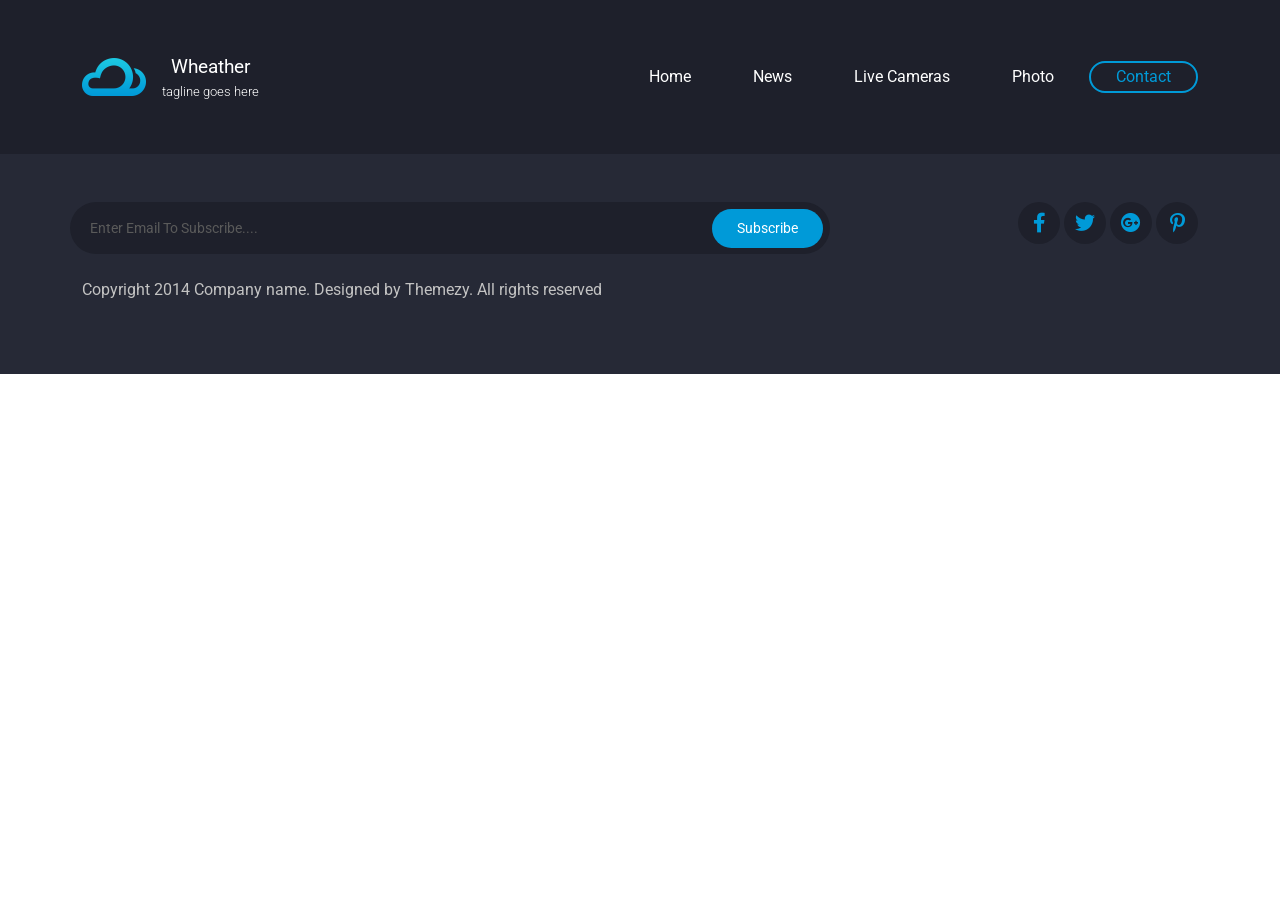
==== contact.html @ 41b4d824 "my first commit at this project" ====
<!DOCTYPE html>
<html lang="en">
  <head>
    <meta charset="UTF-8" />
    <meta name="viewport" content="width=device-width, initial-scale=1.0" />
    <!-- ROBOTO Font -->
    <link
      href="https://fonts.googleapis.com/css2?family=Roboto:wght@100;300;400;500;700;900&display=swap"
      rel="stylesheet"
    />
    <!-- Bootstrsp path -->
    <link rel="stylesheet" href="CSS/bootstrap.min.css" />
    <!-- Font Awesome path -->
    <link rel="stylesheet" href="CSS/all.min.css" />
    <!-- CSS path -->
    <link rel="stylesheet" href="CSS/main.css" />
    <title>Document</title>
  </head>
  <body>
    <!-- START OF REGION NAVBAR SECTION -->
    <nav
      class="navbar navbar-expand-lg bg-dark navbar-dark text-center py-5"
      id="navSection"
    >
      <div class="container">
        <img src="imgs/logo.png" alt="wheather logo" class="me-3" />
        <div class="logoText">
          <a class="navbar-brand m-0" href="index.html"
            >Wheather
            <p class="logo-p m-0 fw-light">tagline goes here</p>
          </a>
        </div>

        <button
          class="navbar-toggler"
          type="button"
          data-bs-toggle="collapse"
          data-bs-target="#navbarSupportedContent"
          aria-controls="navbarSupportedContent"
          aria-expanded="false"
          aria-label="Toggle navigation"
        >
          <span class="navbar-toggler-icon"></span>
        </button>

        <div class="collapse navbar-collapse" id="navbarSupportedContent">
          <ul class="navbar-nav ms-auto mb-2 mb-lg-0 gap-2 mt-lg-0 mt-4">
            <li class="nav-item">
              <a class="nav-link " aria-current="page" href="index.html"
                >Home</a
              >
            </li>
            <li class="nav-item">
              <a class="nav-link" href="#">News</a>
            </li>
            <li class="nav-item">
              <a class="nav-link" href="#">Live Cameras</a>
            </li>
            <li class="nav-item">
              <a class="nav-link" href="#">Photo</a>
            </li>
            <li class="nav-item">
              <a class="nav-link active" href="contact.html">Contact</a>
            </li>
          </ul>
        </div>
      </div>
    </nav>
    <!-- END OF REGION  -->

        <!-- START OF REGION FOOTER SECTION -->
        <footer class="">
            <div class="container py-5">
              <div class="footerConten row mb-4">
                <div class="searchSection position-relative col-md-8 g-0">
                  <input
                    type="text"
                    id="search"
                    class="form-control text-white"
                    placeholder="Enter Email To Subscribe...."
                  />
                  <button class="form-search-button btn rounded-pill px-4 py-2">
                    Subscribe
                  </button>
                </div>
                <div class="social-links col-md-4 text-md-end mt-md-0 mt-3 ">
                  <i class="fa-brands fa-facebook-f"></i>
                  <i class="fa-brands fa-twitter"></i>
                  <i class="fa-brands fa-google-plus"></i>
                  <i class="fa-brands fa-pinterest-p"></i>
                </div>
              </div>
              <p>
                Copyright 2014 Company name. Designed by Themezy. All rights reserved
              </p>
              </div>
            </div>
          </footer>
          <!-- END OF REGION  -->
    <!-- Bootstrap Js path -->
    <script src="JS/bootstrap.bundle.min.js"></script>
    <!-- Main Js path -->
    <script src="JS/main.js"></script>
  </body>
</html>
---- CSS/main.css ----
/* START OF REGION GENERAL STYLE */
*,
*::after,
*::before {
  padding: 0;
  margin: 0;
  box-sizing: border-box;
}

body {
  font-family: "Roboto", sans-serif;
}

a {
  text-decoration: none;
  color: inherit;
}

a,
span {
  display: inline-block;
}

ul {
  list-style-type: none;
}

:root {
  --mainColor: #009ad8;
  --bgColor: #1e202b;
}
/* END OF REGION  */

/* START OF REGION NAVBAR SECTION */
#navSection .logoText a {
  font-size: 1.2rem;
}
#navSection .logoText a .logo-p {
  font-size: 0.8rem;
}

.navbar {
  background-color: var(--bgColor) !important;
}

.navbar-nav .nav-link {
  color: white;
  border: 2px solid transparent;
  border-radius: 3.125rem;
  padding-block: 0.125rem !important;
  padding-inline: 1.5625rem !important;
  transition: all 0.4s ease-in-out;
}

.navbar-nav .nav-link:hover {
  color: var(--mainColor);
  border-color: var(--mainColor);
}

.navbar-nav .nav-link.active {
  padding-block: 0.125rem;
  padding-inline: 1.5625rem;
  color: var(--mainColor);
  border-color: var(--mainColor);
}
/* END OF REGION */

/* START OF REGION INPUT SECTION */
.input-from {
  background-image: url(../imgs/banner.png);
  padding-block: 4rem;
  background-position: center;
  background-size: cover;
  min-height: 350px;
}

#search {
  background-color: var(--bgColor);
  border: none;
  font-size: 0.9375rem;
  padding-inline: 1.25rem;
  padding-block: 0.9375rem;
  border-radius: 100vh;
}

#search:focus {
  box-shadow: none;
  border: none;
}

#search::placeholder {
  color: #5a5a5a;
  font-size: 0.875rem;
}

.form-search-button {
  margin: 0.4688rem;
  top: 0;
  right: 0;
  position: absolute;
  color: white;
  font-size: 0.875rem;
  background-color: var(--mainColor);
}

.form-search-button:hover {
  background-color: var(--mainColor);
  color: white;
}

.btn-check:checked + .btn,
.btn.active,
.btn.show,
.btn:first-child:active,
:not(.btn-check) + .btn:active {
  background-color: var(--mainColor);
  color: white;
  border: var(--mainColor);
}
/* END OF REGION */

/* START OF REGION FOOTER SECTION */
footer {
  background-color: #262936 !important;
}

.social-links i {
  font-size: 20px;
  display: inline-flex;
  justify-content: center;
  align-items: center;
  width: 42px;
  height: 42px;
  background-color: #1e202b;
  color: var(--mainColor);
  border-radius: 50%;
  cursor: pointer;
  transition: all 0.3s ease-in-out;
}

.social-links i:hover {
  color: white;
  background-color: var(--mainColor);
}

footer p {
  color: #c2c2c2;
  margin-block: 1.5rem;
}

/* END OF REGION */
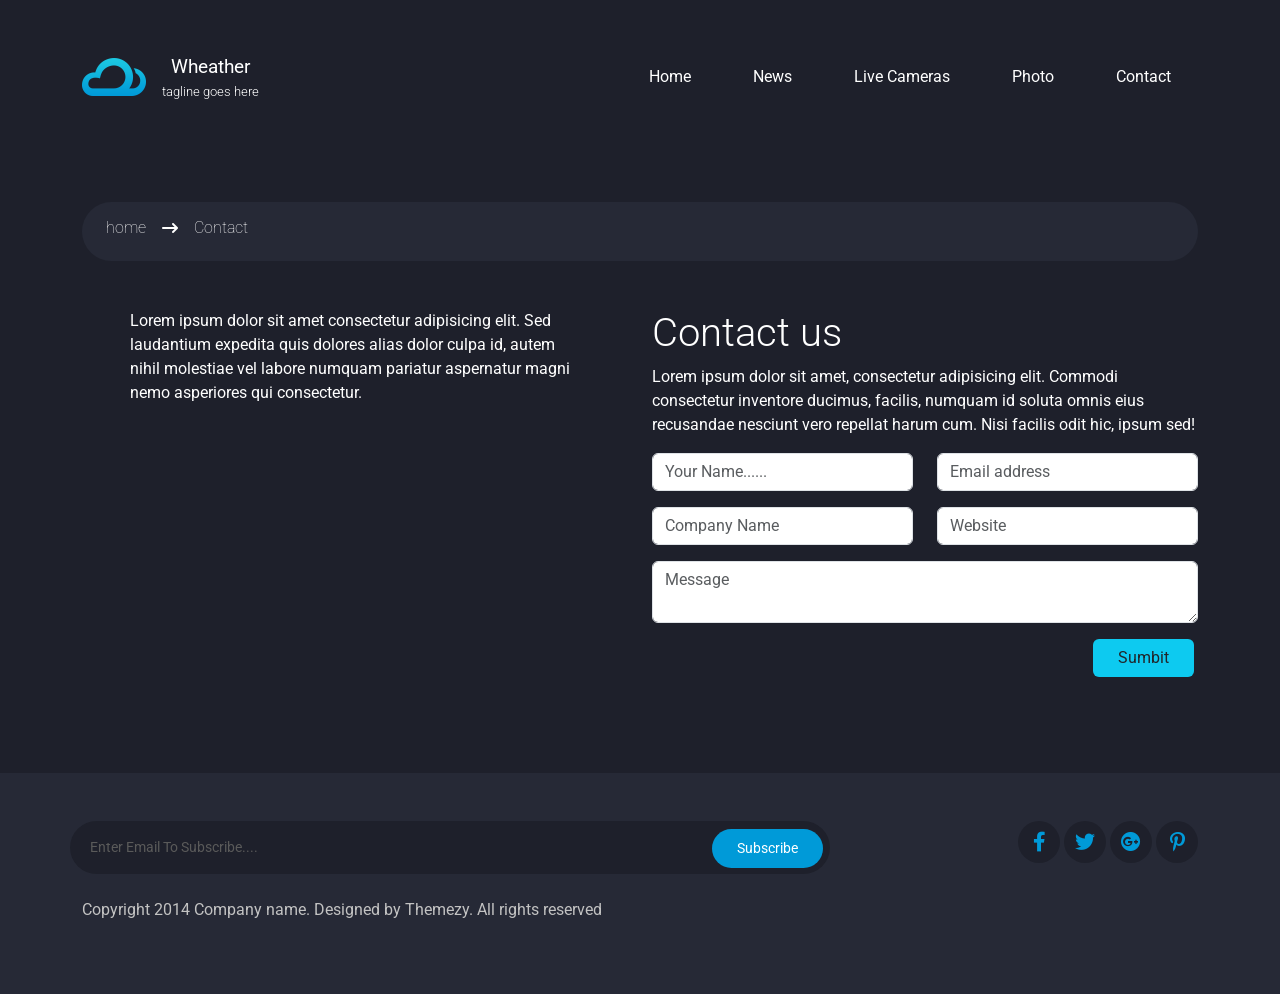
==== commit b3f2f2fb: "second commit" ====
--- a/contact.html
+++ b/contact.html
@@ -46,9 +46,7 @@
         <div class="collapse navbar-collapse" id="navbarSupportedContent">
           <ul class="navbar-nav ms-auto mb-2 mb-lg-0 gap-2 mt-lg-0 mt-4">
             <li class="nav-item">
-              <a class="nav-link " aria-current="page" href="index.html"
-                >Home</a
-              >
+              <a class="nav-link" aria-current="page" href="index.html">Home</a>
             </li>
             <li class="nav-item">
               <a class="nav-link" href="#">News</a>
@@ -60,7 +58,7 @@
               <a class="nav-link" href="#">Photo</a>
             </li>
             <li class="nav-item">
-              <a class="nav-link active" href="contact.html">Contact</a>
+              <a class="nav-link" href="contact.html">Contact</a>
             </li>
           </ul>
         </div>
@@ -68,35 +66,122 @@
     </nav>
     <!-- END OF REGION  -->
 
-        <!-- START OF REGION FOOTER SECTION -->
-        <footer class="">
-            <div class="container py-5">
-              <div class="footerConten row mb-4">
-                <div class="searchSection position-relative col-md-8 g-0">
+    <!-- START OF REGION CONTACT SECTION -->
+    <section class="contactSection py-5">
+      <div class="container">
+        <div
+          class="navigation rounded-pill align-items-center text-white d-flex"
+        >
+          <h5 class="fs-6 fw-lighter py-3 ps-4">
+            <a class="" href="index.html">home</a>
+          </h5>
+          <i class="fa-solid fa-arrow-right-long pb-2 mx-3"></i>
+          <h5 class="fs-6 fw-lighter py-3">Contact</h5>
+        </div>
+
+        <div class="row justify-content-between py-5">
+          <div class="col-lg-5 ms-5 rounded-5">
+            <div class="align-items-end text-white">
+              Lorem ipsum dolor sit amet consectetur adipisicing elit. Sed
+              laudantium expedita quis dolores alias dolor culpa id, autem nihil
+              molestiae vel labore numquam pariatur aspernatur magni nemo
+              asperiores qui consectetur.
+            </div>
+          </div>
+          <div class="col-lg-6">
+            <h5 class="display-6 text-white">Contact us</h5>
+            <p class="text-white">
+              Lorem ipsum dolor sit amet, consectetur adipisicing elit. Commodi
+              consectetur inventore ducimus, facilis, numquam id soluta omnis
+              eius recusandae nesciunt vero repellat harum cum. Nisi facilis
+              odit hic, ipsum sed!
+            </p>
+            <form>
+              <div class="row gy-3">
+                <div class="col-lg-6">
                   <input
                     type="text"
-                    id="search"
+                    name="userName"
+                    id="user-name"
+                    placeholder="Your Name......"
                     class="form-control text-white"
-                    placeholder="Enter Email To Subscribe...."
                   />
-                  <button class="form-search-button btn rounded-pill px-4 py-2">
-                    Subscribe
-                  </button>
                 </div>
-                <div class="social-links col-md-4 text-md-end mt-md-0 mt-3 ">
-                  <i class="fa-brands fa-facebook-f"></i>
-                  <i class="fa-brands fa-twitter"></i>
-                  <i class="fa-brands fa-google-plus"></i>
-                  <i class="fa-brands fa-pinterest-p"></i>
+                <div class="col-lg-6">
+                  <input
+                    type="email"
+                    name="userEmail"
+                    id="user-email"
+                    placeholder="Email address"
+                    class="form-control text-white"
+                  />
                 </div>
+                <div class="col-lg-6">
+                  <input
+                    type="email"
+                    name="userEmail"
+                    id="user-email"
+                    placeholder="Company Name"
+                    class="form-control text-white"
+                  />
+                </div>
+                <div class="col-lg-6">
+                  <input
+                    type="email"
+                    name="userEmail"
+                    id="user-email"
+                    placeholder="Website"
+                    class="form-control text-white"
+                  />
+                </div>
+                <div class="col-12">
+                  <textarea
+                    name="userMessage"
+                    id="user-message"
+                    placeholder="Message"
+                    class="form-control"
+                  ></textarea>
+                </div>
+                <button class="btn bg-info w-auto px-4 ms-auto me-3">
+                  Sumbit
+                </button>
               </div>
-              <p>
-                Copyright 2014 Company name. Designed by Themezy. All rights reserved
-              </p>
-              </div>
-            </div>
-          </footer>
-          <!-- END OF REGION  -->
+            </form>
+          </div>
+        </div>
+      </div>
+    </section>
+    <!-- END OF REGION -->
+
+    <!-- START OF REGION FOOTER SECTION -->
+    <footer class="">
+      <div class="container py-5">
+        <div class="footerConten row mb-4">
+          <div class="searchSection position-relative col-md-8 g-0">
+            <input
+              type="text"
+              id="search"
+              class="form-control text-white"
+              placeholder="Enter Email To Subscribe...."
+            />
+            <button class="form-search-button btn rounded-pill px-4 py-2">
+              Subscribe
+            </button>
+          </div>
+          <div class="social-links col-md-4 text-md-end mt-md-0 mt-3">
+            <i class="fa-brands fa-facebook-f"></i>
+            <i class="fa-brands fa-twitter"></i>
+            <i class="fa-brands fa-google-plus"></i>
+            <i class="fa-brands fa-pinterest-p"></i>
+          </div>
+        </div>
+        <p>
+          Copyright 2014 Company name. Designed by Themezy. All rights reserved
+        </p>
+      </div>
+    </footer>
+    <!-- END OF REGION  -->
+
     <!-- Bootstrap Js path -->
     <script src="JS/bootstrap.bundle.min.js"></script>
     <!-- Main Js path -->
--- a/CSS/main.css
+++ b/CSS/main.css
@@ -119,6 +119,16 @@
 }
 /* END OF REGION */
 
+/* START OF REGION CONTACT SECTION */
+.contactSection {
+  background-color: #1e202b;
+  /* height: 50rem; */
+}
+.contactSection .navigation {
+  background-color: #262936;
+}
+
+/* END OF REGION */
 /* START OF REGION FOOTER SECTION */
 footer {
   background-color: #262936 !important;
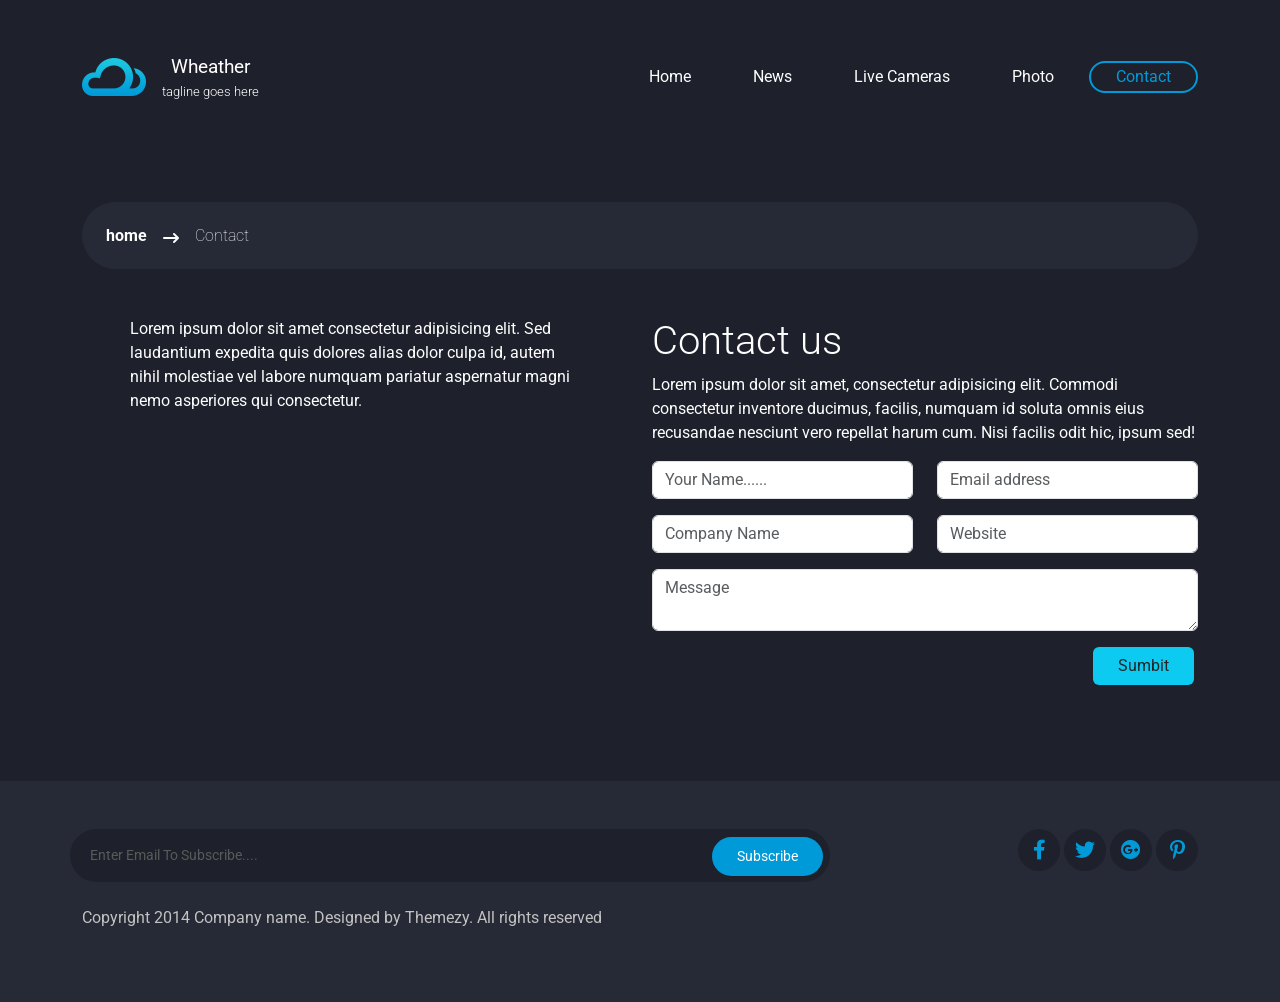
==== commit 4038e2c6: "some update" ====
--- a/contact.html
+++ b/contact.html
@@ -8,13 +8,15 @@
       href="https://fonts.googleapis.com/css2?family=Roboto:wght@100;300;400;500;700;900&display=swap"
       rel="stylesheet"
     />
+    <!-- App Icon -->
+    <link rel="shortcut icon" href="imgs/logo.png" />
     <!-- Bootstrsp path -->
     <link rel="stylesheet" href="CSS/bootstrap.min.css" />
     <!-- Font Awesome path -->
     <link rel="stylesheet" href="CSS/all.min.css" />
     <!-- CSS path -->
     <link rel="stylesheet" href="CSS/main.css" />
-    <title>Document</title>
+    <title>Weather</title>
   </head>
   <body>
     <!-- START OF REGION NAVBAR SECTION -->
@@ -58,7 +60,7 @@
               <a class="nav-link" href="#">Photo</a>
             </li>
             <li class="nav-item">
-              <a class="nav-link" href="contact.html">Contact</a>
+              <a class="nav-link active" href="contact.html">Contact</a>
             </li>
           </ul>
         </div>
@@ -70,13 +72,13 @@
     <section class="contactSection py-5">
       <div class="container">
         <div
-          class="navigation rounded-pill align-items-center text-white d-flex"
+          class="navigation rounded-pill text-white d-flex pt-4 pb-3 align-content-center"
         >
-          <h5 class="fs-6 fw-lighter py-3 ps-4">
+          <h5 class="fs-6 fw-lighter ps-4 accordion-collapse fw-bolder">
             <a class="" href="index.html">home</a>
           </h5>
-          <i class="fa-solid fa-arrow-right-long pb-2 mx-3"></i>
-          <h5 class="fs-6 fw-lighter py-3">Contact</h5>
+          <i class="fa-solid fa-arrow-right-long mx-3 pt-1"></i>
+          <h5 class="fs-6 fw-lighter">Contact</h5>
         </div>
 
         <div class="row justify-content-between py-5">
--- a/CSS/main.css
+++ b/CSS/main.css
@@ -122,13 +122,12 @@
 /* START OF REGION CONTACT SECTION */
 .contactSection {
   background-color: #1e202b;
-  /* height: 50rem; */
 }
 .contactSection .navigation {
   background-color: #262936;
 }
+/* END OF REGION */
 
-/* END OF REGION */
 /* START OF REGION FOOTER SECTION */
 footer {
   background-color: #262936 !important;
@@ -157,5 +156,4 @@
   color: #c2c2c2;
   margin-block: 1.5rem;
 }
-
 /* END OF REGION */
